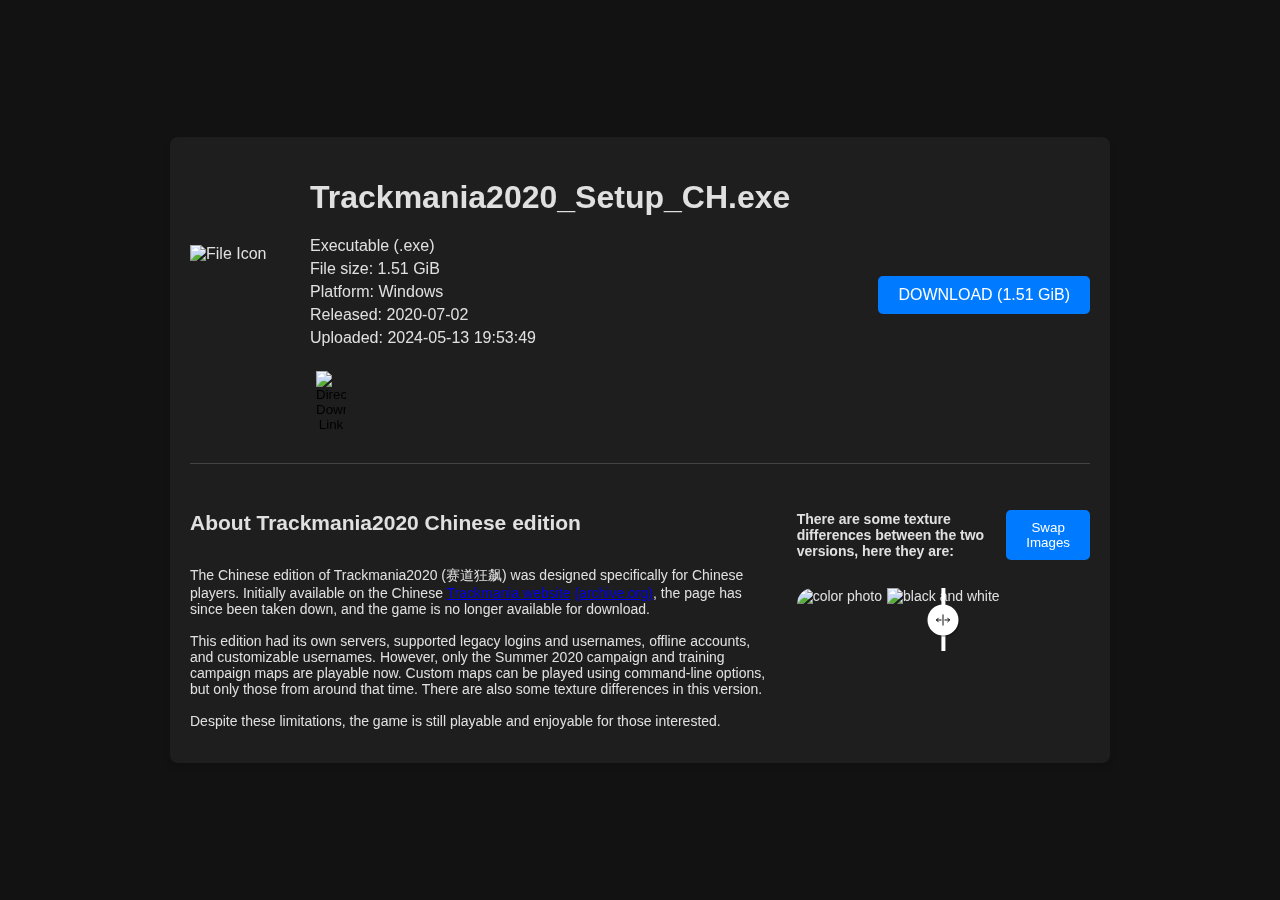
==== dch/index.html @ 320e2f11 "added 'dch'" ====
<!DOCTYPE html>
<html lang="en">

<head>
    <meta charset="UTF-8">
    <meta name="viewport" content="width=device-width, initial-scale=1.0">
    <title>tm2020ch</title>
    <link rel="stylesheet" href="style.css">
    <link rel="icon" href="https://cdn.xjk.yt/glob/favicon.ico" type="image/x-icon">

    <meta property="og:title" content="Download File" />
    <meta property="og:description" content="A page to download the Chinese version of Trackmania 2020" />
    <meta property="og:url" content="https://tm2020ch.xjk.yt" />
    <meta property="og:image" content="https://tm2020ch.xjk.yt/content/img/og-img-preview.png" />
</head>

<body>
    <canvas id="dotCanvas"></canvas>

    <div class="modal">
        <div class="file-info">
            <div class="file-header">
                <img src="img/exe.png" alt="File Icon" class="file-icon">
                <div class="file-details">
                    <h1>Trackmania2020_Setup_CH.exe</h1>
                    <p>Executable (.exe)</p>
                    <p>File size: 1.51 GiB</p>
                    <p>Platform: Windows</p>
                    <p>Released: 2020-07-02</p>
                    <p>Uploaded: 2024-05-13 19:53:49</p>

                    <br>

                    <div class="share-buttons"> 
                        <button onclick="copyToClipboard();" style="background: transparent; border: hidden;">
                            <img src="img/link.png" alt="Direct Download Link" style="width: 30px;">
                        </button>
                    </div>
                </div>
                <button class="download-button" onclick="downloadFileFromURL();">DOWNLOAD (1.51 GiB)</button>
            </div>
            <hr>
            <div class="file-description">
                <h2>About Trackmania2020 Chinese edition</h2>
                <div class="description-content">
                    <div class="description-text">
                        <p>
                            The Chinese edition of Trackmania2020 (赛道狂飙) was designed specifically for Chinese players. 
                            Initially available on the Chinese <a href="https://cn.trackmania.com/">Trackmania website</a> 
                            <a href="https://web.archive.org/web/20230519101843/https://cn.trackmania.com/">(archive.org)</a>, 
                            the page has since been taken down, and the game is no longer available for download.
                            <br><br>
                            This edition had its own servers, supported legacy logins and usernames, offline accounts, 
                            and customizable usernames. However, only the Summer 2020 campaign and training campaign 
                            maps are playable now. Custom maps can be played using command-line options, but only those 
                            from around that time. There are also some texture differences in this version.
                            <br><br>
                            Despite these limitations, the game is still playable and enjoyable for those interested.
                        </p>
                    </div>


                    <script>
                        function swapImages() {
                            const img1 = document.querySelector(".image-before");
                            const img2 = document.querySelector(".image-after");
                            const bigChina = "img/CHINA - china - big.webp";
                            const wideChina = "img/CHINA - china - wide.webp";
                            const bigInternational = "img/CHINA - international - big.webp";
                            const wideInternational = "img/CHINA - international - wide.webp";
                            
                            if (img1.src.includes("big")) {
                                img1.src = wideChina;
                                img2.src = wideInternational;
                            } else {
                                img1.src = bigChina;
                                img2.src = bigInternational;
                            }
                        }
                    </script>

                    <div class="description-images" style="margin-top: -60px;">
                        <div style="display: flex; align-items: center;">
                            <h4>There are some texture differences between the two versions, here they are:</h4>
                            <button onclick="swapImages();" class="btn">Swap Images</button>
                        </div>

                        <div class="container">
                            <div class="image-container">
                            <img class="image-before slider-image" src="img/CHINA - china - wide.webp" alt="color photo"/>
                            <img class="image-after slider-image" src="img/CHINA - international - wide.webp" alt="black and white"/>
                            </div>
                            <!-- step="10" -->
                            <input type="range" min="0" max="100" value="50" aria-label="Percentage of before photo shown" class="slider"/>
                            <div class="slider-line" aria-hidden="true"></div>
                            <div class="slider-button" aria-hidden="true"> 
                                <svg xmlns="http://www.w3.org/2000/svg" width="15" height="15" fill="currentColor" viewBox="0 0 256 256"> 
                                    <rect width="256" height="256" fill="none"></rect> 
                                    <line x1="128" y1="40" x2="128" y2="216" fill="none" stroke="currentColor" stroke-linecap="round" stroke-linejoin="round" stroke-width="16" ></line> 
                                    <line x1="96" y1="128" x2="16" y2="128" fill="none" stroke="currentColor" stroke-linecap="round" stroke-linejoin="round" stroke-width="16" ></line> 
                                    <polyline points="48 160 16 128 48 96" fill="none" stroke="currentColor" stroke-linecap="round" stroke-linejoin="round" stroke-width="16" ></polyline> 
                                    <line x1="160" y1="128" x2="240" y2="128" fill="none" stroke="currentColor" stroke-linecap="round" stroke-linejoin="round" stroke-width="16" ></line> 
                                    <polyline points="208 96 240 128 208 160" fill="none" stroke="currentColor" stroke-linecap="round" stroke-linejoin="round" stroke-width="16" ></polyline>
                                </svg>
                            </div>
                        </div>
                    </div>
                </div>
            </div>
        </div>
    </div>

    <div id="notificationContainer" class="notification-container"></div>

    <script src="script.js"></script>
    <script src="https://cdn.xjk.yt/glob/background-dots.js"></script>

    <script>
        function copyToClipboard() {
            const directLink = "https://cdn.xjk.yt/tm2020-ch/Trackmania2020_Setup_CH.exe";

            navigator.clipboard.writeText(directLink).then(() => {
                showNotification("Direct link copied to clipboard!");
            });
        }

        function downloadFileFromURL() {
            const fileURL = "https://cdn.xjk.yt/tm2020-ch/Trackmania2020_Setup_CH.exe";

            const a = document.createElement('a');
            a.href = fileURL;
            a.download = 'Trackmania2020_Setup_CH.exe';
            document.body.appendChild(a);
            a.click();
            document.body.removeChild(a);

            showNotification("File is being downloaded!");
        }

        function showNotification(message) {
            const notification = document.createElement('div');
            notification.classList.add('notification-message');
            notification.textContent = message;

            const container = document.getElementById('notificationContainer');
            container.appendChild(notification);

            setTimeout(() => {
                notification.classList.add('show');
            }, 100);

            setTimeout(() => {
                notification.classList.remove('show');
                setTimeout(() => {
                    container.removeChild(notification);
                }, 500);
            }, 3000);
        }

        const container = document.querySelector('.container');
        document.querySelector('.slider').addEventListener('input', (e) => {
            container.style.setProperty('--position', `${e.target.value}%`);
        })
    </script>
</body>
</html>
---- dch/style.css ----
body, html {
    height: 100%;
    width: 100vw;
    margin: 0;
    overflow: hidden;
}

body {
    position: relative;
    max-height: 100vh;
    overflow: hidden;
    font-family: 'Segoe UI', Tahoma, Geneva, Verdana, sans-serif;
    background-color: #121212;
    display: flex;
    justify-content: center;
    align-items: center;
    color: #e0e0e0;
}

canvas#dotCanvas {
    position: fixed;
    top: 0;
    left: 0;
    width: 100%;
    height: 100%;
    z-index: -1;
    filter: blur(5px);
}

.modal {
    position: absolute;
    padding: 20px;
    background-color: #1e1e1e;
    border-radius: 8px;
    box-shadow: 0 4px 6px rgba(0, 0, 0, 0.1);
    width: 90%;
    max-width: 900px;
    margin: auto;
    color: #e0e0e0;
}

.file-info {
    display: flex;
    flex-direction: column;
    gap: 10px;
}

.file-header {
    display: flex;
    justify-content: space-between;
    align-items: center;
}

.file-icon {
    width: 100px;
    height: 100px;
}

.file-details {
    flex-grow: 1;
    padding-left: 20px;
}

.file-details > p {
    margin: 0 0 5px 0;
}

.btn {
    padding: 10px 20px;
    background-color: #007bff;
    color: white;
    border: none;
    border-radius: 5px;
    cursor: pointer;
}

.btn:hover {
    background-color: #0056b3;
}

.download-button {
    font-size: 16px;
    padding: 10px 20px;
    background-color: #007bff;
    color: white;
    border: none;
    border-radius: 5px;
    cursor: pointer;
}

.download-button:hover {
    background-color: #0056b3;
}

.file-description {
    font-size: 14px;
}

hr {
    border: none;
    border-top: 1px solid #444;
    margin: 20px 0;
}

.description-content {
    display: flex;
    justify-content: space-between;
    gap: 20px;
}

.description-text {
    flex: 2;
}

.description-images {
    flex: 1;
    display: flex;
    flex-direction: column;
    gap: 10px;
}

.texture-image {
    width: 100%;
    border-radius: 5px;
    background: #2c2c2c;
}

/* Notification */
.notification-container {
    position: fixed;
    z-index: 1000;
    left: 0;
    right: 0;
    bottom: 0;
    display: flex;
    justify-content: center;
    align-items: flex-end;
    pointer-events: none;
}

.notification-message {
    visibility: hidden;
    background-color: #333;
    color: #fff;
    text-align: center;
    border-radius: 5px;
    padding: 16px;
    margin-bottom: 20px;
    box-shadow: 0 2px 4px rgba(0,0,0,0.2);
    transition: all 0.5s ease;
    pointer-events: auto;
}

.notification-message.show {
    visibility: visible;
    transform: translateY(-20px);
}

/* Scrollbar Styles */
html::-webkit-scrollbar {
    height: 10px;
    background: #2c2c2c;
}

html::-webkit-scrollbar-thumb {
    background: #444;
    border-radius: 5px;
}

html::-webkit-scrollbar-thumb:hover {
    background: #555;
}

html {
    scrollbar-color: #444 #2c2c2c;
    scrollbar-width: thin;
}

/* Comparison slide */

iframe {
  aspect-ratio: 16/9;
}

.video-container {
  margin: 2rem;
  max-height: 300px;
}

img {
  display: block;
  max-width: 100%;
}

.container {
  display: grid;
  place-content: center;
  position: relative;
  overflow: hidden;
  border-radius: 1rem;
  --position: 50%;
}

.image-container {
  max-width: 800px;
  max-height: 90vh;
  aspect-ratio: 16/9;
}

.slider-image {
  width: 101%;
  height: 100%;
  object-fit: cover;
  object-position: left;
}

.image-before {
  position: absolute;
  inset: 0;
  width: var(--position);
}

.slider {
  position: absolute;
  inset: 0;
  cursor: pointer;
  opacity: 0;
  /* for Firefox */
  width: 100%;
  height: 100%;
}

.slider:focus-visible ~ .slider-button {
  outline: 5px solid black;
  outline-offset: 3px;
}

.slider-line {
  position: absolute;
  inset: 0;
  width: .2rem;
  height: 100%;
  background-color: #fff;
  /* z-index: 10; */
  left: var(--position);
  transform: translateX(-50%);
  pointer-events: none;
}

.slider-button {
  position: absolute;
  background-color: #fff;
  color: black;
  padding: .5rem;
  border-radius: 100vw;
  display: grid;
  place-items: center;
  top: 50%;
  left: var(--position);
  transform: translate(-50%, -50%);
  pointer-events: none;
  /* z-index: 100; */
  box-shadow: 1px 1px 1px hsl(0, 50%, 2%, .5);
}
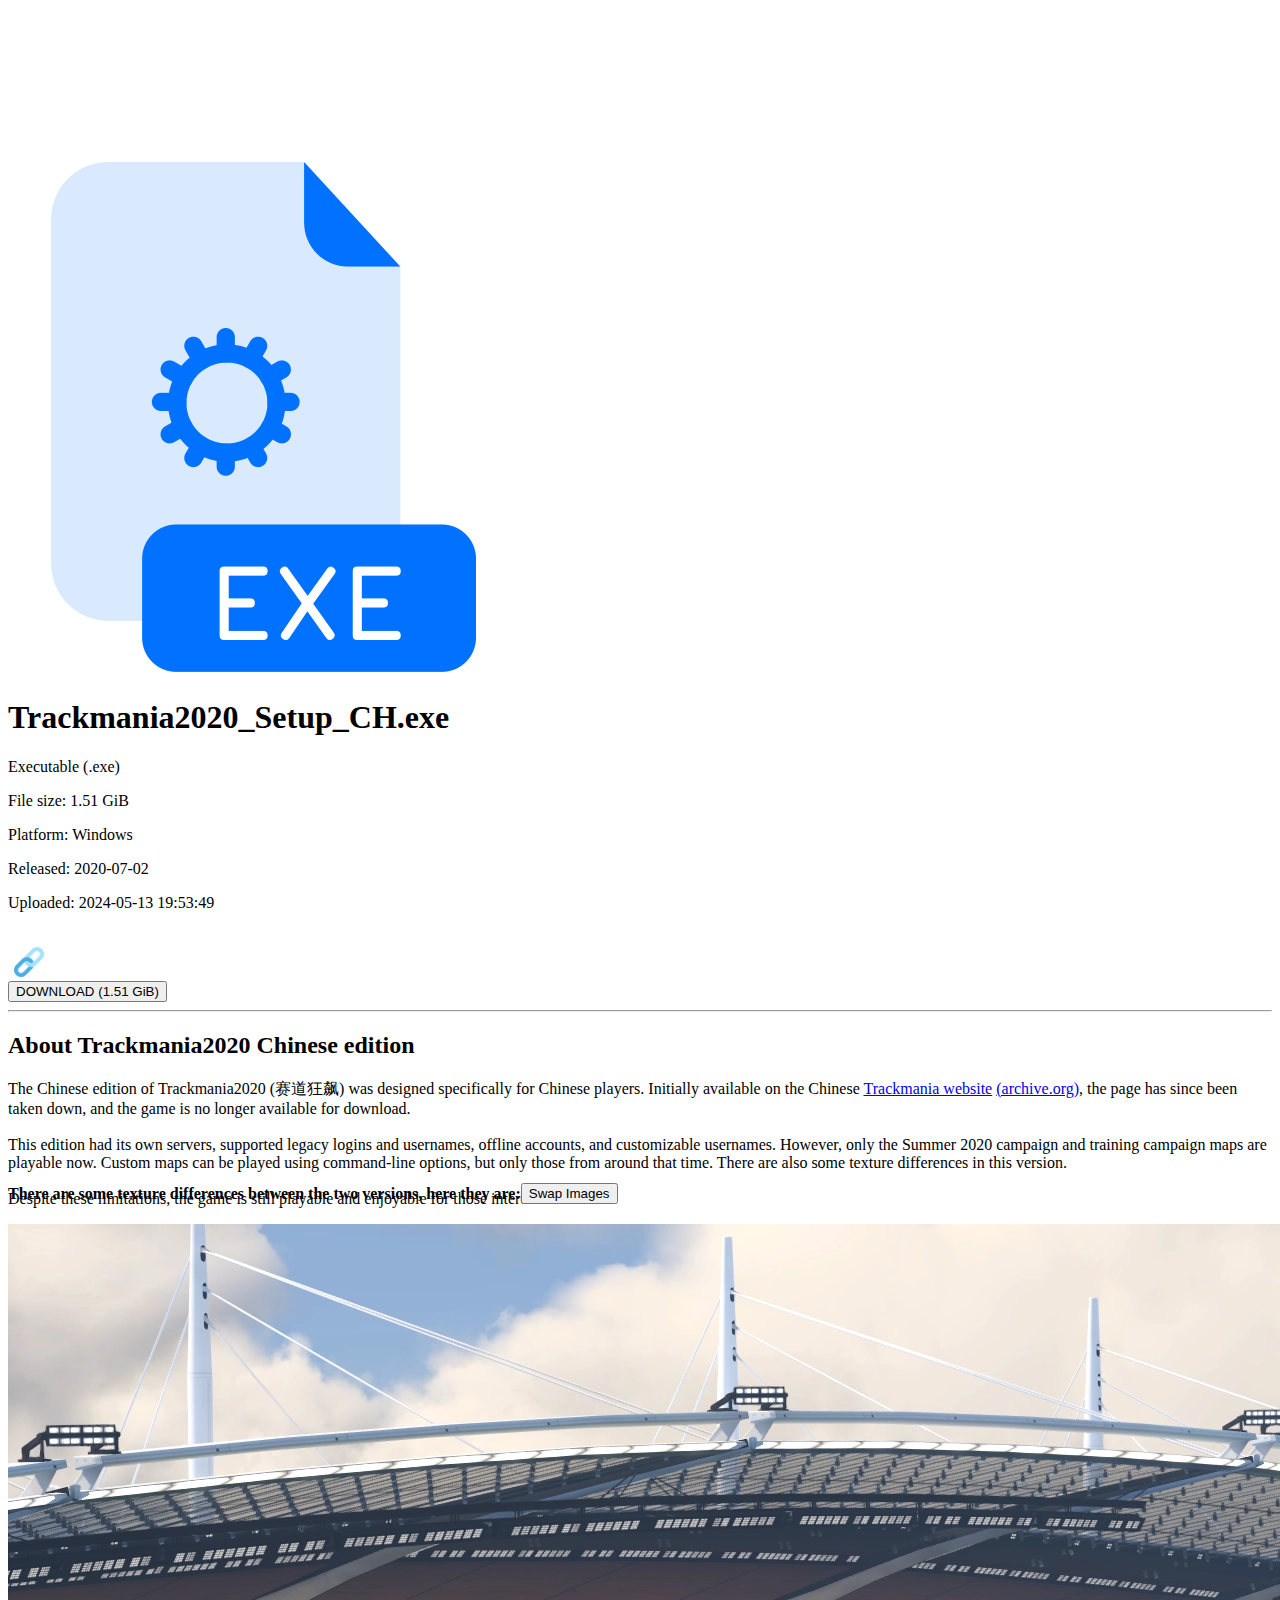
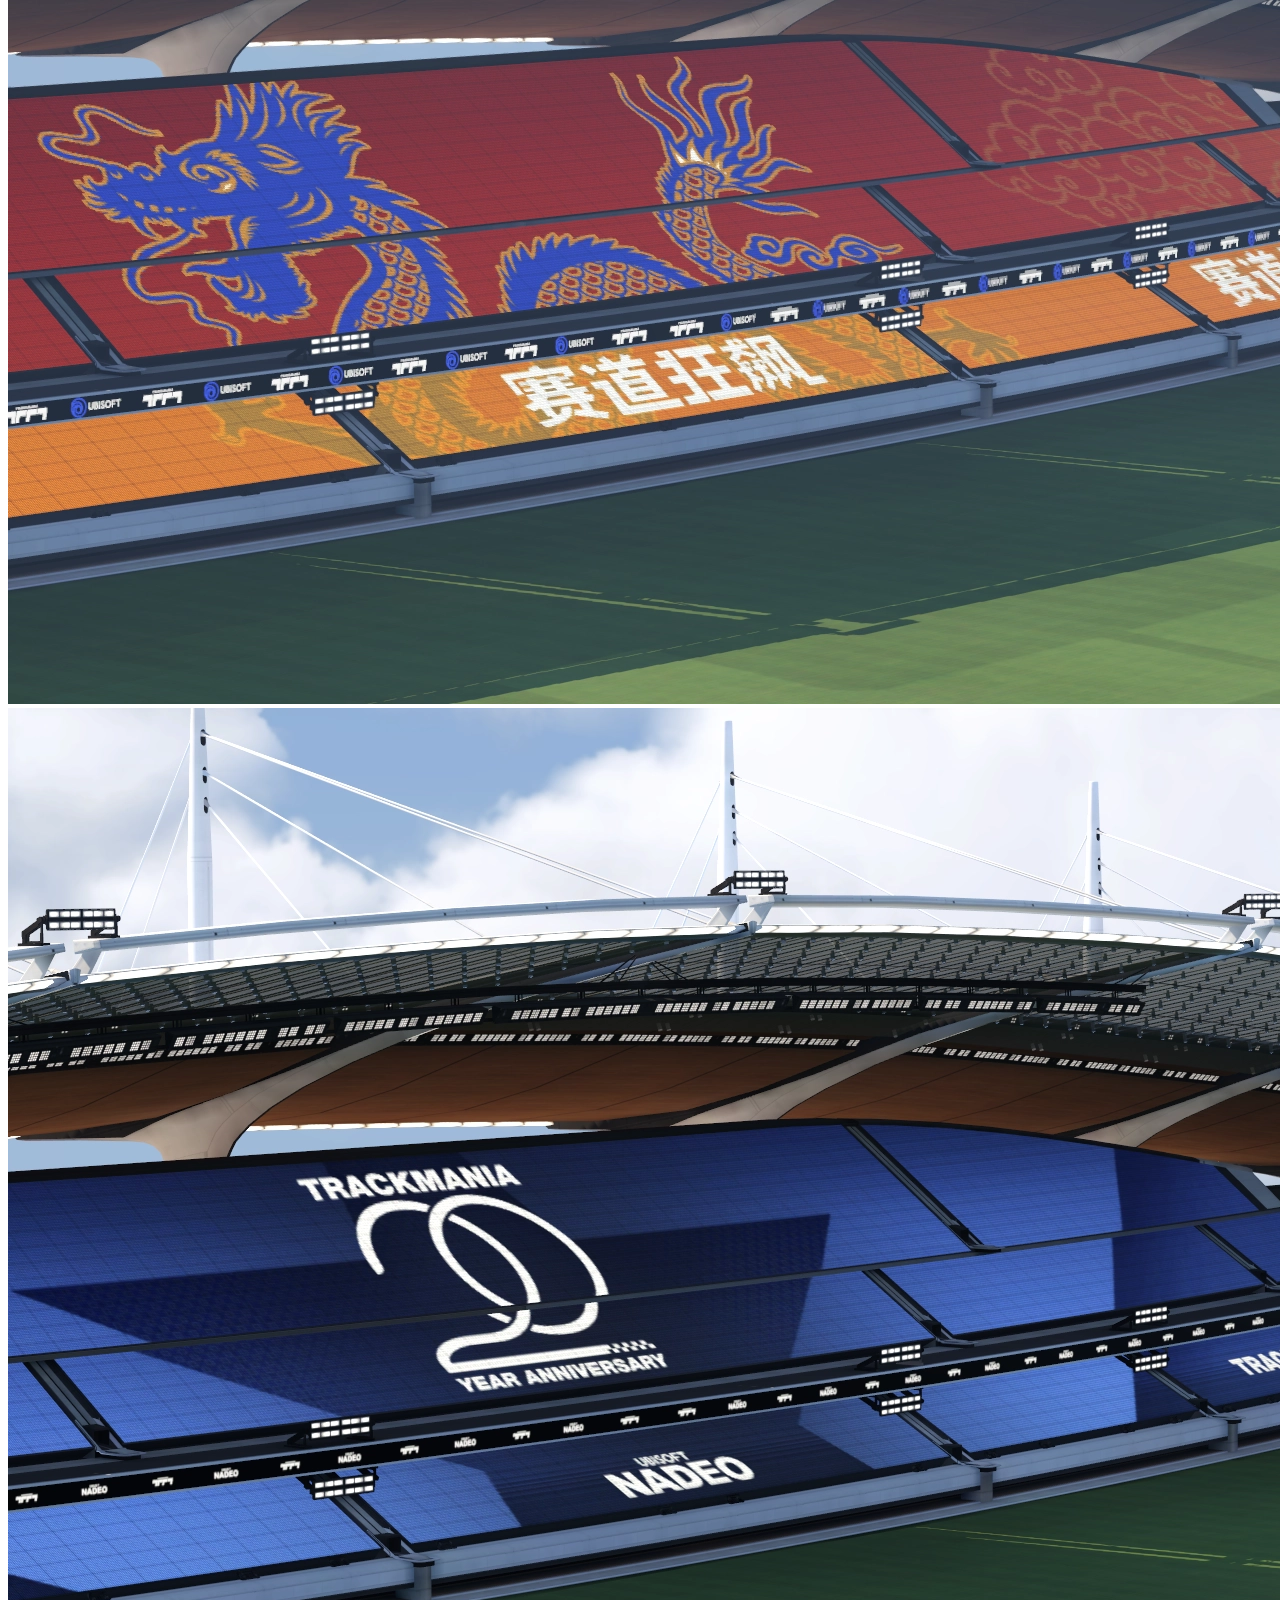
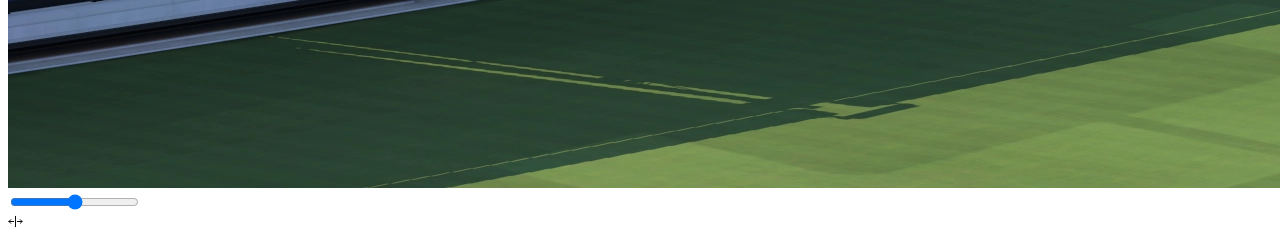
==== commit 33f2af4a: "Link updates" ====
--- a/dch/index.html
+++ b/dch/index.html
@@ -5,13 +5,13 @@
     <meta charset="UTF-8">
     <meta name="viewport" content="width=device-width, initial-scale=1.0">
     <title>tm2020ch</title>
-    <link rel="stylesheet" href="style.css">
-    <link rel="icon" href="https://cdn.xjk.yt/glob/favicon.ico" type="image/x-icon">
+    <link rel="stylesheet" href="https://xjk.yt/w/dch/style.css">
+    <link rel="icon" href="https://xjk.yt/w/c/glob/favicon.ico" type="image/x-icon">
 
     <meta property="og:title" content="Download File" />
     <meta property="og:description" content="A page to download the Chinese version of Trackmania 2020" />
-    <meta property="og:url" content="https://tm2020ch.xjk.yt" />
-    <meta property="og:image" content="https://tm2020ch.xjk.yt/content/img/og-img-preview.png" />
+    <meta property="og:url" content="https://xjk.yt/w/dch/index.html" />
+    <meta property="og:image" content="https://xjk.yt/w/dch/content/img/og-img-preview.png" />
 </head>
 
 <body>
@@ -113,11 +113,11 @@
     <div id="notificationContainer" class="notification-container"></div>
 
     <script src="script.js"></script>
-    <script src="https://cdn.xjk.yt/glob/background-dots.js"></script>
+    <script src="https://xjk.yt/w/c/glob/background-dots.js"></script>
 
     <script>
         function copyToClipboard() {
-            const directLink = "https://cdn.xjk.yt/tm2020-ch/Trackmania2020_Setup_CH.exe";
+            const directLink = "https://xjk.yt/w/c/tm2020-ch/Trackmania2020_Setup_CH.exe";
 
             navigator.clipboard.writeText(directLink).then(() => {
                 showNotification("Direct link copied to clipboard!");
